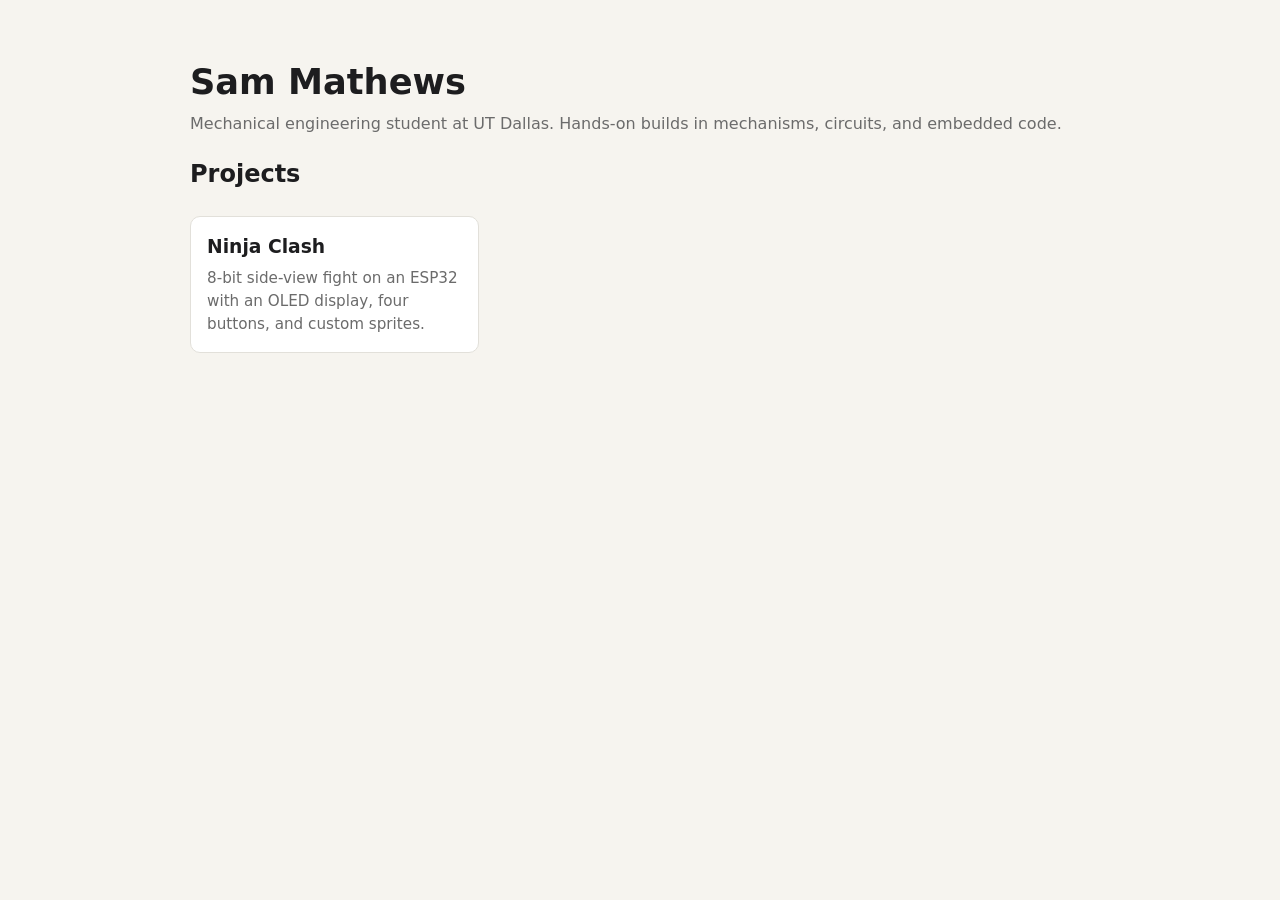
==== index.html @ e0163994 "Add portfolio home page and Ninja Clash project Co-Authored-By: Claude Haiku 5.5 <noreply@anthropic." ====
<!doctype html>
<html lang="en">
<head>
  <meta charset="utf-8">
  <meta name="viewport" content="width=device-width, initial-scale=1">
  <title>Sam Mathews - Mechanical Engineering Portfolio</title>
  <style>
    :root { --bg:#f6f4ef; --fg:#1d1d1f; --accent:#b3261e; --muted:#6b6b6b; }
    body { margin:0; font-family: system-ui, sans-serif; background:var(--bg); color:var(--fg); line-height:1.5; }
    main { max-width: 900px; margin: 0 auto; padding: 32px 16px 64px; }
    a { color: var(--accent); }
    h1 { font-size: 2.2rem; margin-bottom: 4px; }
    .sub { color: var(--muted); margin-top: 0; }
    .grid { display:grid; grid-template-columns: repeat(auto-fill, minmax(240px, 1fr)); gap:16px; margin-top:24px; }
    .card { background:#fff; border:1px solid #e2e0da; border-radius:10px; padding:16px; text-decoration:none; color:inherit; }
    .card h3 { margin:0 0 6px; color:var(--fg); }
    .card p { margin:0; color:var(--muted); font-size:.95rem; }
  </style>
</head>
<body>
<main>
  <h1>Sam Mathews</h1>
  <p class="sub">Mechanical engineering student at UT Dallas. Hands-on builds in mechanisms, circuits, and embedded code.</p>

  <h2>Projects</h2>
  <div class="grid">
    <a class="card" href="projects/ninja-clash/index.html">
      <h3>Ninja Clash</h3>
      <p>8-bit side-view fight on an ESP32 with an OLED display, four buttons, and custom sprites.</p>
    </a>
  </div>

</main>
</body>
</html>
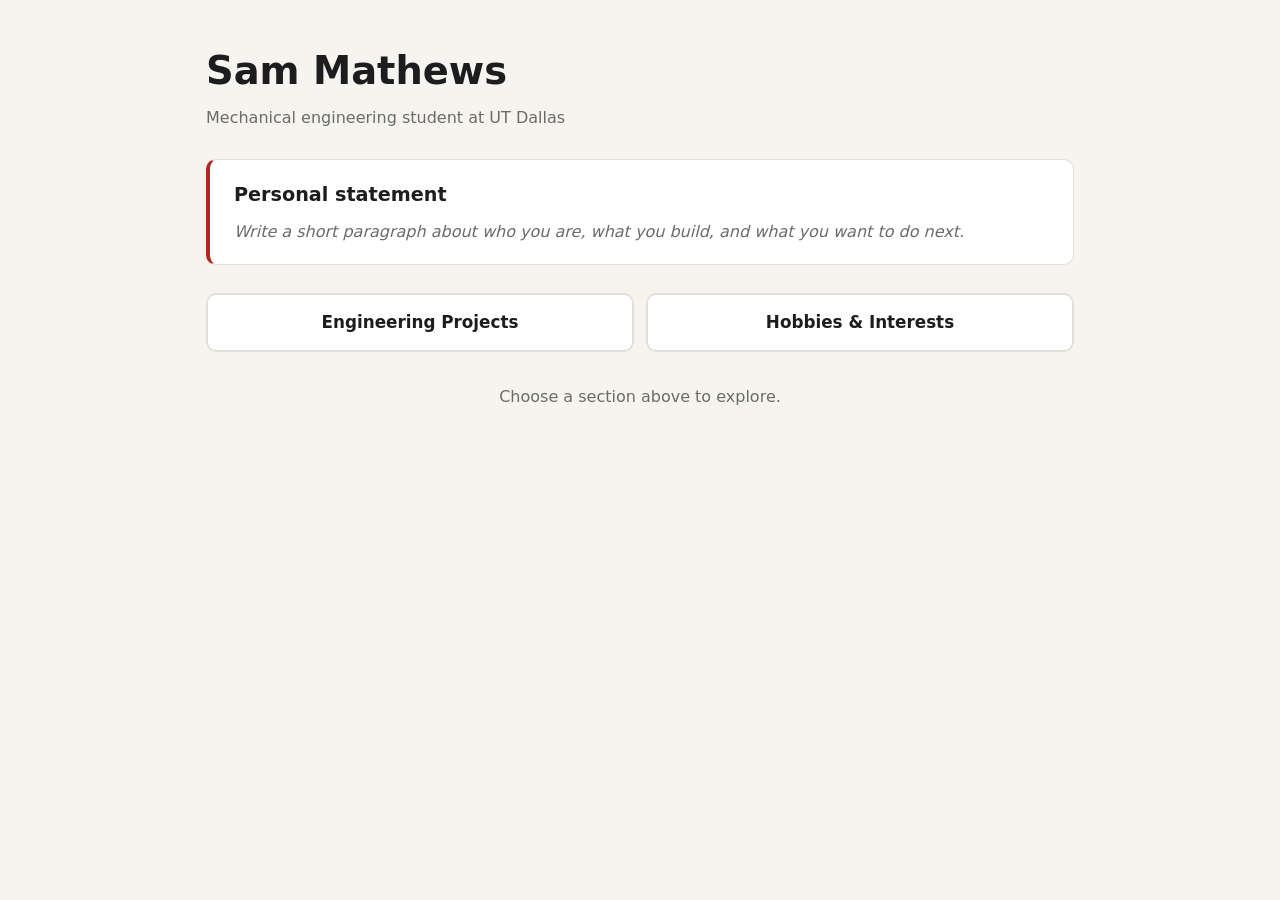
==== commit d5c0353c: "Add personal statement and Projects/Hobbies section buttons to home page Co-Authored-By: Claude Sonn" ====
--- a/index.html
+++ b/index.html
@@ -5,31 +5,99 @@
   <meta name="viewport" content="width=device-width, initial-scale=1">
   <title>Sam Mathews - Mechanical Engineering Portfolio</title>
   <style>
-    :root { --bg:#f6f4ef; --fg:#1d1d1f; --accent:#b3261e; --muted:#6b6b6b; }
-    body { margin:0; font-family: system-ui, sans-serif; background:var(--bg); color:var(--fg); line-height:1.5; }
-    main { max-width: 900px; margin: 0 auto; padding: 32px 16px 64px; }
+    :root { --bg:#f6f4ef; --fg:#1d1d1f; --accent:#b3261e; --muted:#6b6b6b; --card:#fff; --line:#e2e0da; }
+    * { box-sizing: border-box; }
+    body { margin:0; font-family: system-ui, sans-serif; background:var(--bg); color:var(--fg); line-height:1.6; }
+    main { max-width: 900px; margin: 0 auto; padding: 40px 16px 64px; }
     a { color: var(--accent); }
-    h1 { font-size: 2.2rem; margin-bottom: 4px; }
-    .sub { color: var(--muted); margin-top: 0; }
-    .grid { display:grid; grid-template-columns: repeat(auto-fill, minmax(240px, 1fr)); gap:16px; margin-top:24px; }
-    .card { background:#fff; border:1px solid #e2e0da; border-radius:10px; padding:16px; text-decoration:none; color:inherit; }
-    .card h3 { margin:0 0 6px; color:var(--fg); }
+    h1 { font-size: 2.4rem; margin: 0 0 4px; }
+    .tagline { color: var(--muted); margin: 0 0 28px; }
+
+    /* Personal statement */
+    .statement { background:var(--card); border:1px solid var(--line); border-left:4px solid var(--accent); border-radius:10px; padding:20px 24px; margin-bottom:28px; }
+    .statement h2 { margin:0 0 8px; font-size:1.2rem; }
+    .statement p { margin:0; }
+    .placeholder { color:var(--muted); font-style:italic; }
+
+    /* Section buttons */
+    .tabs { display:flex; gap:12px; flex-wrap:wrap; margin-bottom:24px; }
+    .tab { flex:1 1 220px; padding:14px 18px; font:inherit; font-weight:600; font-size:1.05rem; cursor:pointer;
+           background:var(--card); color:var(--fg); border:2px solid var(--line); border-radius:10px; }
+    .tab:hover { border-color:var(--accent); }
+    .tab[aria-selected="true"] { background:var(--accent); color:#fff; border-color:var(--accent); }
+    .tab:focus-visible { outline:3px solid var(--fg); outline-offset:2px; }
+
+    /* Panels */
+    .panel[hidden] { display:none; }
+    .grid { display:grid; grid-template-columns: repeat(auto-fill, minmax(240px, 1fr)); gap:16px; }
+    .card { background:var(--card); border:1px solid var(--line); border-radius:10px; padding:16px; text-decoration:none; color:inherit; display:block; }
+    a.card:hover { border-color:var(--accent); }
+    .card h3 { margin:0 0 6px; }
     .card p { margin:0; color:var(--muted); font-size:.95rem; }
+    .prompt { text-align:center; color:var(--muted); padding:8px 0 24px; }
   </style>
 </head>
 <body>
 <main>
   <h1>Sam Mathews</h1>
-  <p class="sub">Mechanical engineering student at UT Dallas. Hands-on builds in mechanisms, circuits, and embedded code.</p>
+  <p class="tagline">Mechanical engineering student at UT Dallas</p>
 
-  <h2>Projects</h2>
-  <div class="grid">
-    <a class="card" href="projects/ninja-clash/index.html">
-      <h3>Ninja Clash</h3>
-      <p>8-bit side-view fight on an ESP32 with an OLED display, four buttons, and custom sprites.</p>
-    </a>
+  <section class="statement" id="statement">
+    <h2>Personal statement</h2>
+    <!-- Replace the line below with your own statement (a short paragraph or two). -->
+    <p class="placeholder">Write a short paragraph about who you are, what you build, and what you want to do next.</p>
+  </section>
+
+  <div class="tabs" role="tablist" aria-label="Portfolio sections">
+    <button class="tab" role="tab" id="tab-projects" aria-controls="projects" aria-selected="false" data-target="projects">Engineering Projects</button>
+    <button class="tab" role="tab" id="tab-hobbies" aria-controls="hobbies" aria-selected="false" data-target="hobbies">Hobbies &amp; Interests</button>
   </div>
 
+  <p class="prompt" id="prompt">Choose a section above to explore.</p>
+
+  <section class="panel" id="projects" role="tabpanel" aria-labelledby="tab-projects" hidden>
+    <div class="grid">
+      <a class="card" href="projects/ninja-clash/index.html">
+        <h3>Ninja Clash</h3>
+        <p>8-bit side-view fight on an ESP32 with an OLED display, four buttons, and custom sprites.</p>
+      </a>
+      <!-- Copy the <a class="card"> block above to add more projects. -->
+    </div>
+  </section>
+
+  <section class="panel" id="hobbies" role="tabpanel" aria-labelledby="tab-hobbies" hidden>
+    <div class="grid">
+      <div class="card">
+        <h3>Hobby or interest</h3>
+        <p class="placeholder">Add a short line about it.</p>
+      </div>
+      <!-- Copy the <div class="card"> block above to add more. -->
+    </div>
+  </section>
+
+  <noscript><style>.panel[hidden]{display:block}.tabs,.prompt{display:none}</style></noscript>
 </main>
+
+<script>
+  (function () {
+    var tabs = document.querySelectorAll('.tab');
+    var panels = document.querySelectorAll('.panel');
+    var prompt = document.getElementById('prompt');
+
+    function show(id) {
+      tabs.forEach(function (t) { t.setAttribute('aria-selected', String(t.dataset.target === id)); });
+      panels.forEach(function (p) { p.hidden = p.id !== id; });
+      prompt.hidden = true;
+      if (location.hash !== '#' + id) history.replaceState(null, '', '#' + id);
+    }
+
+    tabs.forEach(function (t) {
+      t.addEventListener('click', function () { show(t.dataset.target); });
+    });
+
+    var start = location.hash.replace('#', '');
+    if (start === 'projects' || start === 'hobbies') show(start);
+  })();
+</script>
 </body>
 </html>
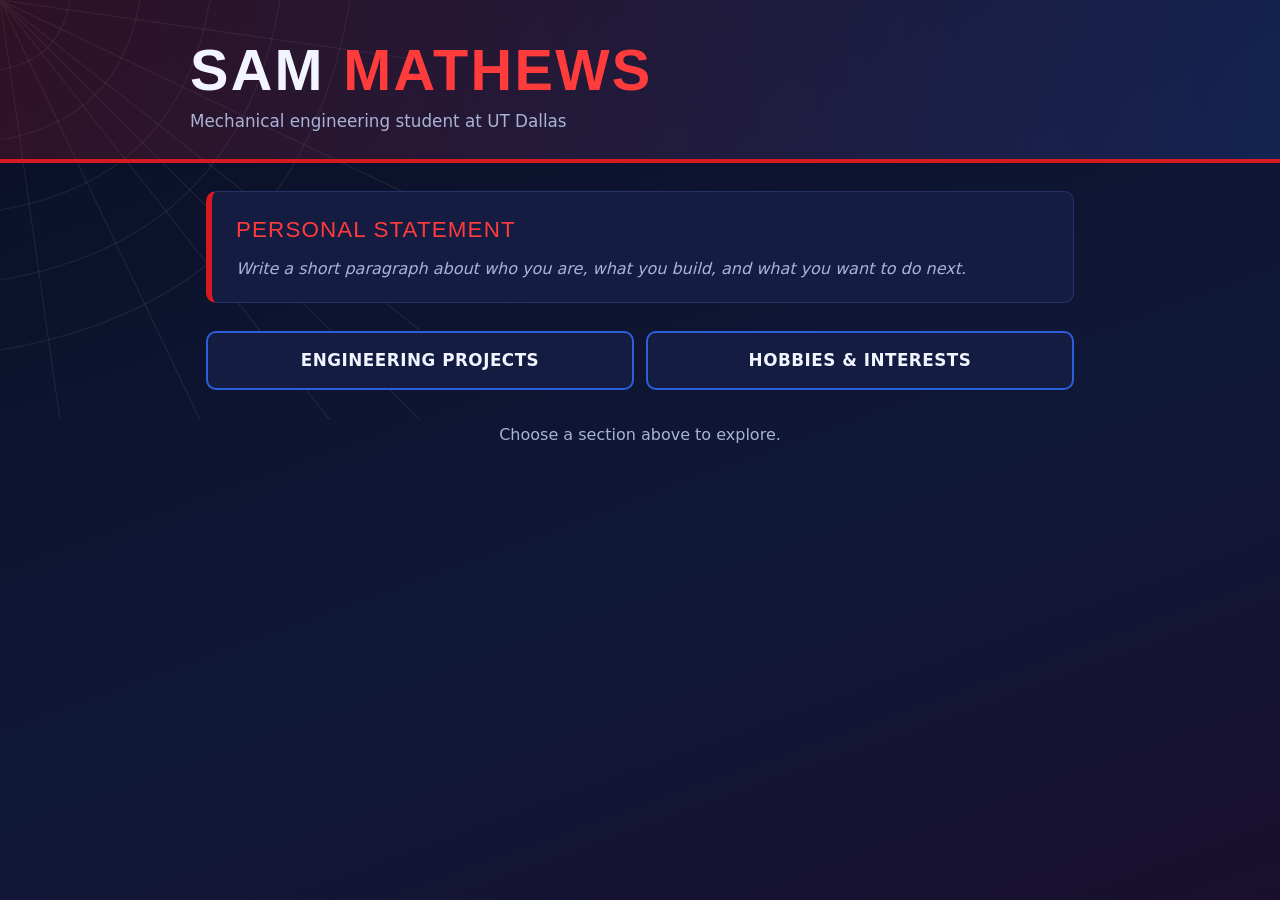
==== commit 7f70eee5: "Add Spider-Man inspired red/blue theme with shared stylesheet Co-Authored-By: Claude Sonnet 5.5 <nor" ====
--- a/index.html
+++ b/index.html
@@ -4,43 +4,14 @@
   <meta charset="utf-8">
   <meta name="viewport" content="width=device-width, initial-scale=1">
   <title>Sam Mathews - Mechanical Engineering Portfolio</title>
-  <style>
-    :root { --bg:#f6f4ef; --fg:#1d1d1f; --accent:#b3261e; --muted:#6b6b6b; --card:#fff; --line:#e2e0da; }
-    * { box-sizing: border-box; }
-    body { margin:0; font-family: system-ui, sans-serif; background:var(--bg); color:var(--fg); line-height:1.6; }
-    main { max-width: 900px; margin: 0 auto; padding: 40px 16px 64px; }
-    a { color: var(--accent); }
-    h1 { font-size: 2.4rem; margin: 0 0 4px; }
-    .tagline { color: var(--muted); margin: 0 0 28px; }
-
-    /* Personal statement */
-    .statement { background:var(--card); border:1px solid var(--line); border-left:4px solid var(--accent); border-radius:10px; padding:20px 24px; margin-bottom:28px; }
-    .statement h2 { margin:0 0 8px; font-size:1.2rem; }
-    .statement p { margin:0; }
-    .placeholder { color:var(--muted); font-style:italic; }
-
-    /* Section buttons */
-    .tabs { display:flex; gap:12px; flex-wrap:wrap; margin-bottom:24px; }
-    .tab { flex:1 1 220px; padding:14px 18px; font:inherit; font-weight:600; font-size:1.05rem; cursor:pointer;
-           background:var(--card); color:var(--fg); border:2px solid var(--line); border-radius:10px; }
-    .tab:hover { border-color:var(--accent); }
-    .tab[aria-selected="true"] { background:var(--accent); color:#fff; border-color:var(--accent); }
-    .tab:focus-visible { outline:3px solid var(--fg); outline-offset:2px; }
-
-    /* Panels */
-    .panel[hidden] { display:none; }
-    .grid { display:grid; grid-template-columns: repeat(auto-fill, minmax(240px, 1fr)); gap:16px; }
-    .card { background:var(--card); border:1px solid var(--line); border-radius:10px; padding:16px; text-decoration:none; color:inherit; display:block; }
-    a.card:hover { border-color:var(--accent); }
-    .card h3 { margin:0 0 6px; }
-    .card p { margin:0; color:var(--muted); font-size:.95rem; }
-    .prompt { text-align:center; color:var(--muted); padding:8px 0 24px; }
-  </style>
+  <link rel="stylesheet" href="style.css">
 </head>
 <body>
+<header class="hero"><div class="hero-inner">
+  <h1>Sam <span>Mathews</span></h1>
+  <p class="tagline">Mechanical engineering student at UT Dallas</p>
+</div></header>
 <main>
-  <h1>Sam Mathews</h1>
-  <p class="tagline">Mechanical engineering student at UT Dallas</p>
 
   <section class="statement" id="statement">
     <h2>Personal statement</h2>
--- a/style.css
+++ b/style.css
@@ -0,0 +1,140 @@
+/* Spider-Man inspired theme: red, blue, black, white */
+:root {
+  --bg: #0a0f24;
+  --bg2: #101838;
+  --card: #141c42;
+  --fg: #f2f4ff;
+  --muted: #a9b3d6;
+  --red: #d71920;
+  --red-bright: #ff3b3b;
+  --blue: #2b5fd9;
+  --line: #26336b;
+}
+* { box-sizing: border-box; }
+
+body {
+  margin: 0;
+  font-family: system-ui, -apple-system, "Segoe UI", sans-serif;
+  color: var(--fg);
+  line-height: 1.6;
+  background-color: var(--bg);
+  background-image:
+    url("data:image/svg+xml,%3Csvg xmlns='http://www.w3.org/2000/svg' width='420' height='420' viewBox='0 0 420 420' fill='none' stroke='%23ffffff' stroke-opacity='0.07' stroke-width='1.2'%3E%3Cpath d='M0 0L420 420M0 0L420 200M0 0L200 420M0 0L420 60M0 0L60 420M0 0L420 330M0 0L330 420'/%3E%3Cpath d='M70 0Q60 60 0 70M140 0Q120 120 0 140M210 0Q180 180 0 210M280 0Q240 240 0 280M350 0Q300 300 0 350'/%3E%3C/svg%3E"),
+    linear-gradient(160deg, var(--bg) 0%, var(--bg2) 60%, #1a0f2e 100%);
+  background-repeat: no-repeat, no-repeat;
+  background-position: top left, center;
+  background-attachment: scroll, fixed;
+  min-height: 100vh;
+}
+
+main { max-width: 900px; margin: 0 auto; padding: 0 16px 64px; }
+a { color: var(--red-bright); }
+
+/* Header band */
+.hero {
+  border-bottom: 4px solid var(--red);
+  background: linear-gradient(90deg, rgba(215,25,32,.18), rgba(43,95,217,.18));
+  margin: 0 -16px 28px;
+  padding: 40px 16px 24px;
+}
+.hero-inner { max-width: 900px; margin: 0 auto; }
+h1 {
+  font-family: Impact, "Arial Narrow Bold", "Helvetica Neue", Arial, sans-serif;
+  font-size: clamp(2.4rem, 8vw, 3.6rem);
+  letter-spacing: .04em;
+  text-transform: uppercase;
+  margin: 0;
+  line-height: 1.05;
+}
+h1 span { color: var(--red-bright); }
+.tagline { color: var(--muted); margin: 8px 0 0; font-size: 1.05rem; }
+h2 {
+  font-family: Impact, "Arial Narrow Bold", "Helvetica Neue", Arial, sans-serif;
+  letter-spacing: .05em;
+  text-transform: uppercase;
+  font-weight: normal;
+}
+
+/* Personal statement */
+.statement {
+  background: var(--card);
+  border: 1px solid var(--line);
+  border-left: 6px solid var(--red);
+  border-radius: 10px;
+  padding: 20px 24px;
+  margin-bottom: 28px;
+}
+.statement h2 { margin: 0 0 8px; font-size: 1.4rem; color: var(--red-bright); }
+.statement p { margin: 0; }
+.placeholder { color: var(--muted); font-style: italic; }
+
+/* Section buttons */
+.tabs { display: flex; gap: 12px; flex-wrap: wrap; margin-bottom: 24px; }
+.tab {
+  flex: 1 1 220px;
+  padding: 14px 18px;
+  font: inherit;
+  font-weight: 700;
+  font-size: 1.05rem;
+  letter-spacing: .03em;
+  text-transform: uppercase;
+  cursor: pointer;
+  color: var(--fg);
+  background: var(--card);
+  border: 2px solid var(--blue);
+  border-radius: 10px;
+  transition: transform .12s ease, background .12s ease, border-color .12s ease;
+}
+.tab:hover { border-color: var(--red-bright); transform: translateY(-2px); }
+.tab[aria-selected="true"] {
+  background: var(--red);
+  border-color: var(--red);
+  color: #fff;
+  box-shadow: 0 0 0 3px rgba(43,95,217,.55);
+}
+.tab:focus-visible { outline: 3px solid #fff; outline-offset: 2px; }
+
+/* Panels and cards */
+.panel[hidden] { display: none; }
+.grid { display: grid; grid-template-columns: repeat(auto-fill, minmax(240px, 1fr)); gap: 16px; }
+.card {
+  background: var(--card);
+  border: 1px solid var(--line);
+  border-top: 4px solid var(--blue);
+  border-radius: 10px;
+  padding: 16px;
+  color: inherit;
+  text-decoration: none;
+  display: block;
+  transition: transform .12s ease, border-color .12s ease;
+}
+a.card:hover { border-top-color: var(--red-bright); transform: translateY(-3px); }
+.card h3 { margin: 0 0 6px; }
+.card p { margin: 0; color: var(--muted); font-size: .95rem; }
+.prompt { text-align: center; color: var(--muted); padding: 8px 0 24px; }
+
+/* Project pages */
+.back { display: inline-block; margin: 20px 0 0; }
+.btn {
+  display: inline-block;
+  margin: 4px 8px 4px 0;
+  padding: 10px 16px;
+  border-radius: 8px;
+  background: var(--red);
+  color: #fff;
+  font-weight: 700;
+  text-decoration: none;
+}
+.btn:hover { background: var(--red-bright); }
+img { max-width: 100%; border-radius: 10px; border: 2px solid var(--blue); }
+code, pre { background: #060a1a; color: #e6e9ff; border-radius: 6px; }
+code { padding: 1px 5px; }
+.notes {
+  background: var(--card);
+  border: 1px solid var(--line);
+  border-left: 6px solid var(--blue);
+  border-radius: 10px;
+  padding: 16px 24px;
+}
+.sub { color: var(--muted); margin-top: 4px; }
+main > h1 { margin-top: 8px; }
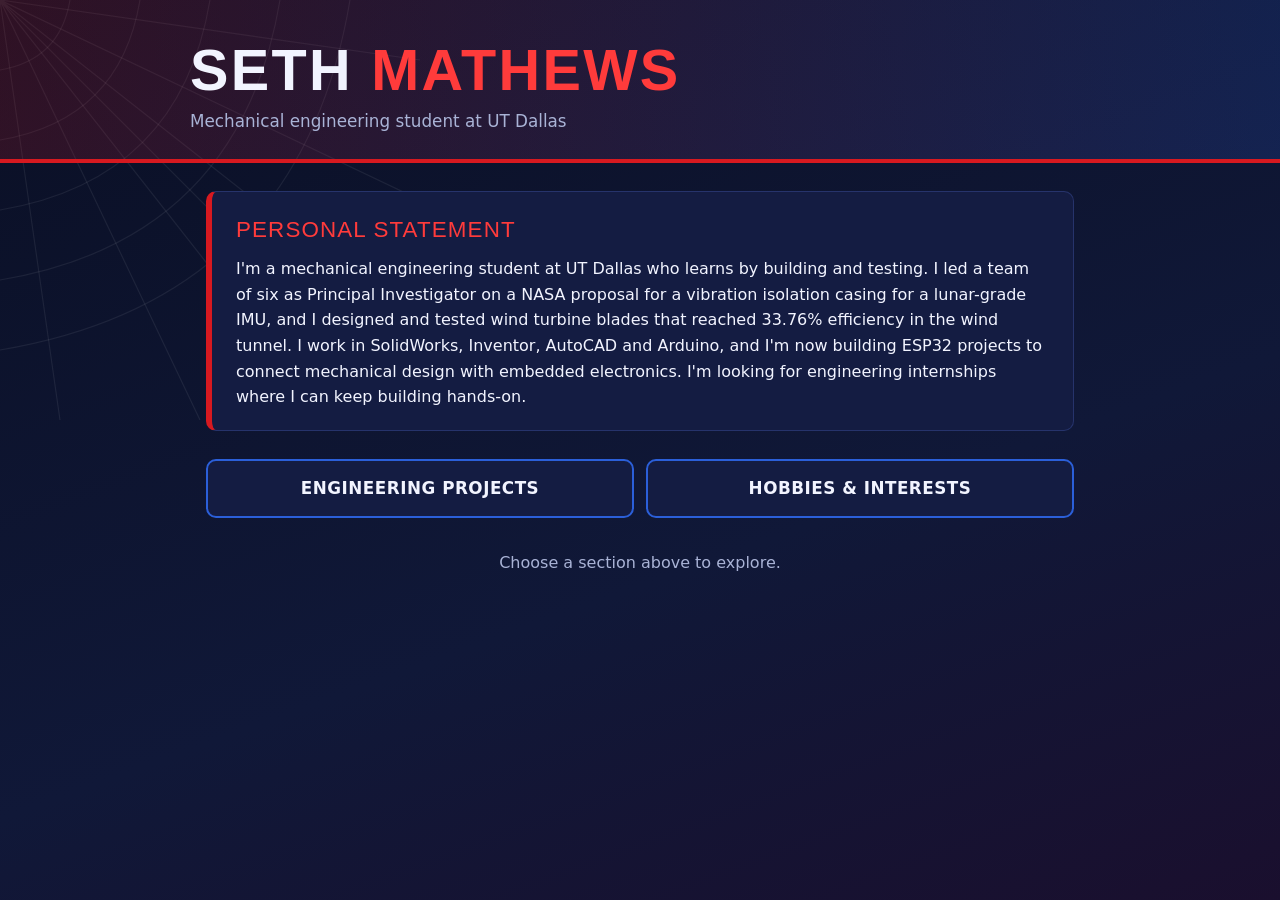
==== commit d932d667: "Use name Seth and add personal statement to home page Co-Authored-By: Claude Sonnet 5.5 <noreply@ant" ====
--- a/index.html
+++ b/index.html
@@ -3,20 +3,19 @@
 <head>
   <meta charset="utf-8">
   <meta name="viewport" content="width=device-width, initial-scale=1">
-  <title>Sam Mathews - Mechanical Engineering Portfolio</title>
+  <title>Seth Mathews - Mechanical Engineering Portfolio</title>
   <link rel="stylesheet" href="style.css">
 </head>
 <body>
 <header class="hero"><div class="hero-inner">
-  <h1>Sam <span>Mathews</span></h1>
+  <h1>Seth <span>Mathews</span></h1>
   <p class="tagline">Mechanical engineering student at UT Dallas</p>
 </div></header>
 <main>
 
   <section class="statement" id="statement">
     <h2>Personal statement</h2>
-    <!-- Replace the line below with your own statement (a short paragraph or two). -->
-    <p class="placeholder">Write a short paragraph about who you are, what you build, and what you want to do next.</p>
+    <p>I'm a mechanical engineering student at UT Dallas who learns by building and testing. I led a team of six as Principal Investigator on a NASA proposal for a vibration isolation casing for a lunar-grade IMU, and I designed and tested wind turbine blades that reached 33.76% efficiency in the wind tunnel. I work in SolidWorks, Inventor, AutoCAD and Arduino, and I'm now building ESP32 projects to connect mechanical design with embedded electronics. I'm looking for engineering internships where I can keep building hands-on.</p>
   </section>
 
   <div class="tabs" role="tablist" aria-label="Portfolio sections">
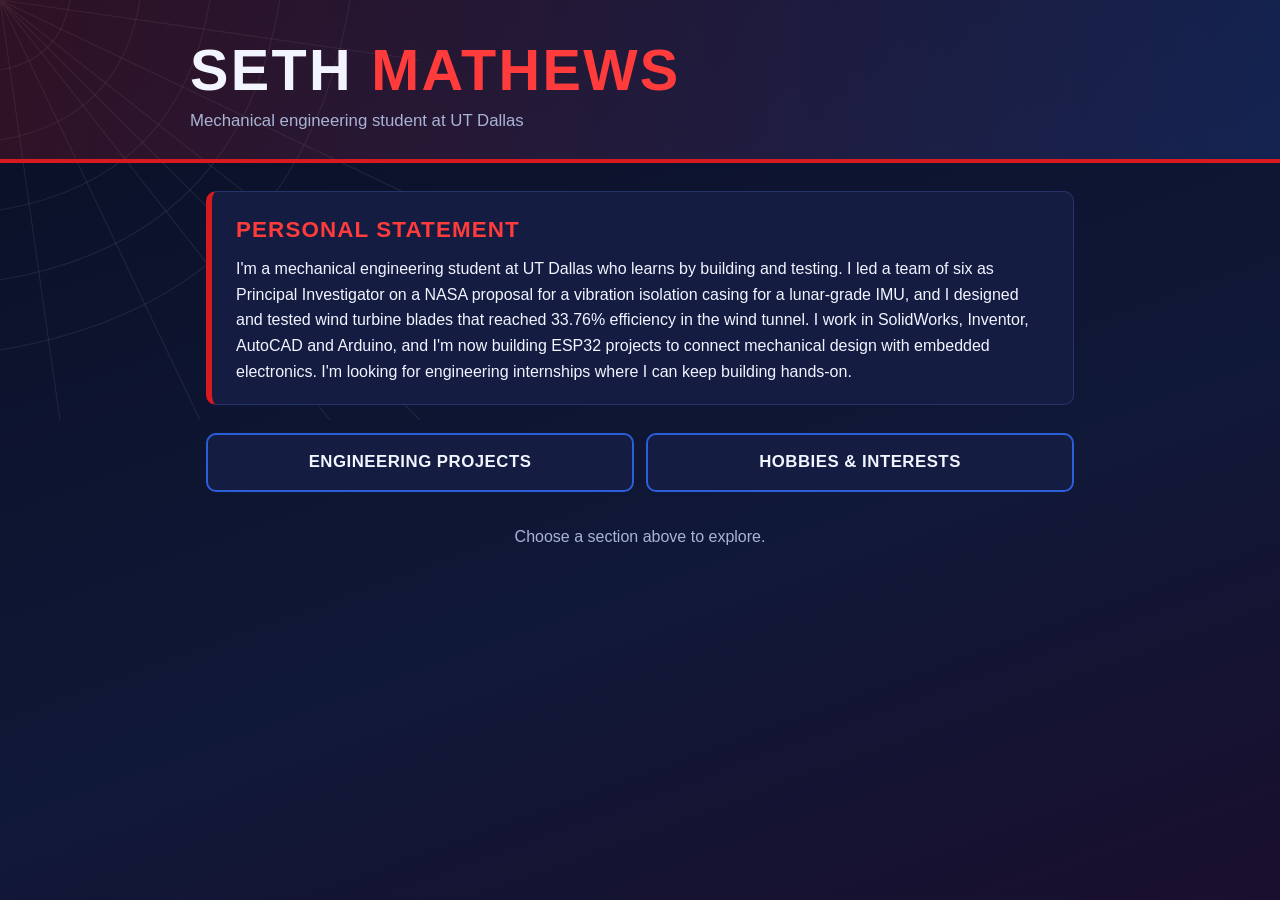
==== commit a8e487e1: "Add Web-Shooter in-progress project page with parts list and plan Co-Authored-By: Claude Opus 5.5 <n" ====
--- a/index.html
+++ b/index.html
@@ -30,6 +30,11 @@
       <a class="card" href="projects/ninja-clash/index.html">
         <h3>Ninja Clash</h3>
         <p>8-bit side-view fight on an ESP32 with an OLED display, four buttons, and custom sprites.</p>
+      </a>
+      <a class="card" href="projects/web-shooter/index.html">
+        <span class="badge">In progress</span>
+        <h3>Web-Shooter</h3>
+        <p>Wrist-mounted spring launcher with a one-way clutch spool, PID-controlled auto-retract, and measured launch repeatability.</p>
       </a>
       <!-- Copy the <a class="card"> block above to add more projects. -->
     </div>
--- a/style.css
+++ b/style.css
@@ -14,7 +14,7 @@
 
 body {
   margin: 0;
-  font-family: system-ui, -apple-system, "Segoe UI", sans-serif;
+  font-family: "Helvetica Neue", Helvetica, Arial, sans-serif;
   color: var(--fg);
   line-height: 1.6;
   background-color: var(--bg);
@@ -39,7 +39,7 @@
 }
 .hero-inner { max-width: 900px; margin: 0 auto; }
 h1 {
-  font-family: Impact, "Arial Narrow Bold", "Helvetica Neue", Arial, sans-serif;
+  font-family: "Helvetica Neue", Helvetica, Arial, sans-serif;
   font-size: clamp(2.4rem, 8vw, 3.6rem);
   letter-spacing: .04em;
   text-transform: uppercase;
@@ -49,10 +49,10 @@
 h1 span { color: var(--red-bright); }
 .tagline { color: var(--muted); margin: 8px 0 0; font-size: 1.05rem; }
 h2 {
-  font-family: Impact, "Arial Narrow Bold", "Helvetica Neue", Arial, sans-serif;
+  font-family: "Helvetica Neue", Helvetica, Arial, sans-serif;
   letter-spacing: .05em;
   text-transform: uppercase;
-  font-weight: normal;
+  font-weight: 700;
 }
 
 /* Personal statement */
@@ -137,4 +137,29 @@
   padding: 16px 24px;
 }
 .sub { color: var(--muted); margin-top: 4px; }
+
+/* Status badge */
+.badge {
+  display: inline-block;
+  margin-top: 16px;
+  padding: 3px 10px;
+  border-radius: 999px;
+  background: var(--blue);
+  color: #fff;
+  font-size: .78rem;
+  font-weight: 700;
+  letter-spacing: .06em;
+  text-transform: uppercase;
+}
+.card .badge { margin: 0 0 8px; }
+
+/* Tables */
+.table-wrap { overflow-x: auto; border: 1px solid var(--line); border-radius: 10px; background: var(--card); }
+table { width: 100%; border-collapse: collapse; font-size: .95rem; }
+th, td { text-align: left; padding: 10px 14px; border-bottom: 1px solid var(--line); vertical-align: top; }
+th { color: #fff; background: rgba(215,25,32,.35); font-weight: 700; }
+tbody tr:nth-child(even) { background: rgba(43,95,217,.08); }
+tfoot td { border-bottom: none; background: rgba(43,95,217,.18); }
+.calc p { margin: 8px 0; }
+ol li, ul li { margin-bottom: 6px; }
 main > h1 { margin-top: 8px; }
